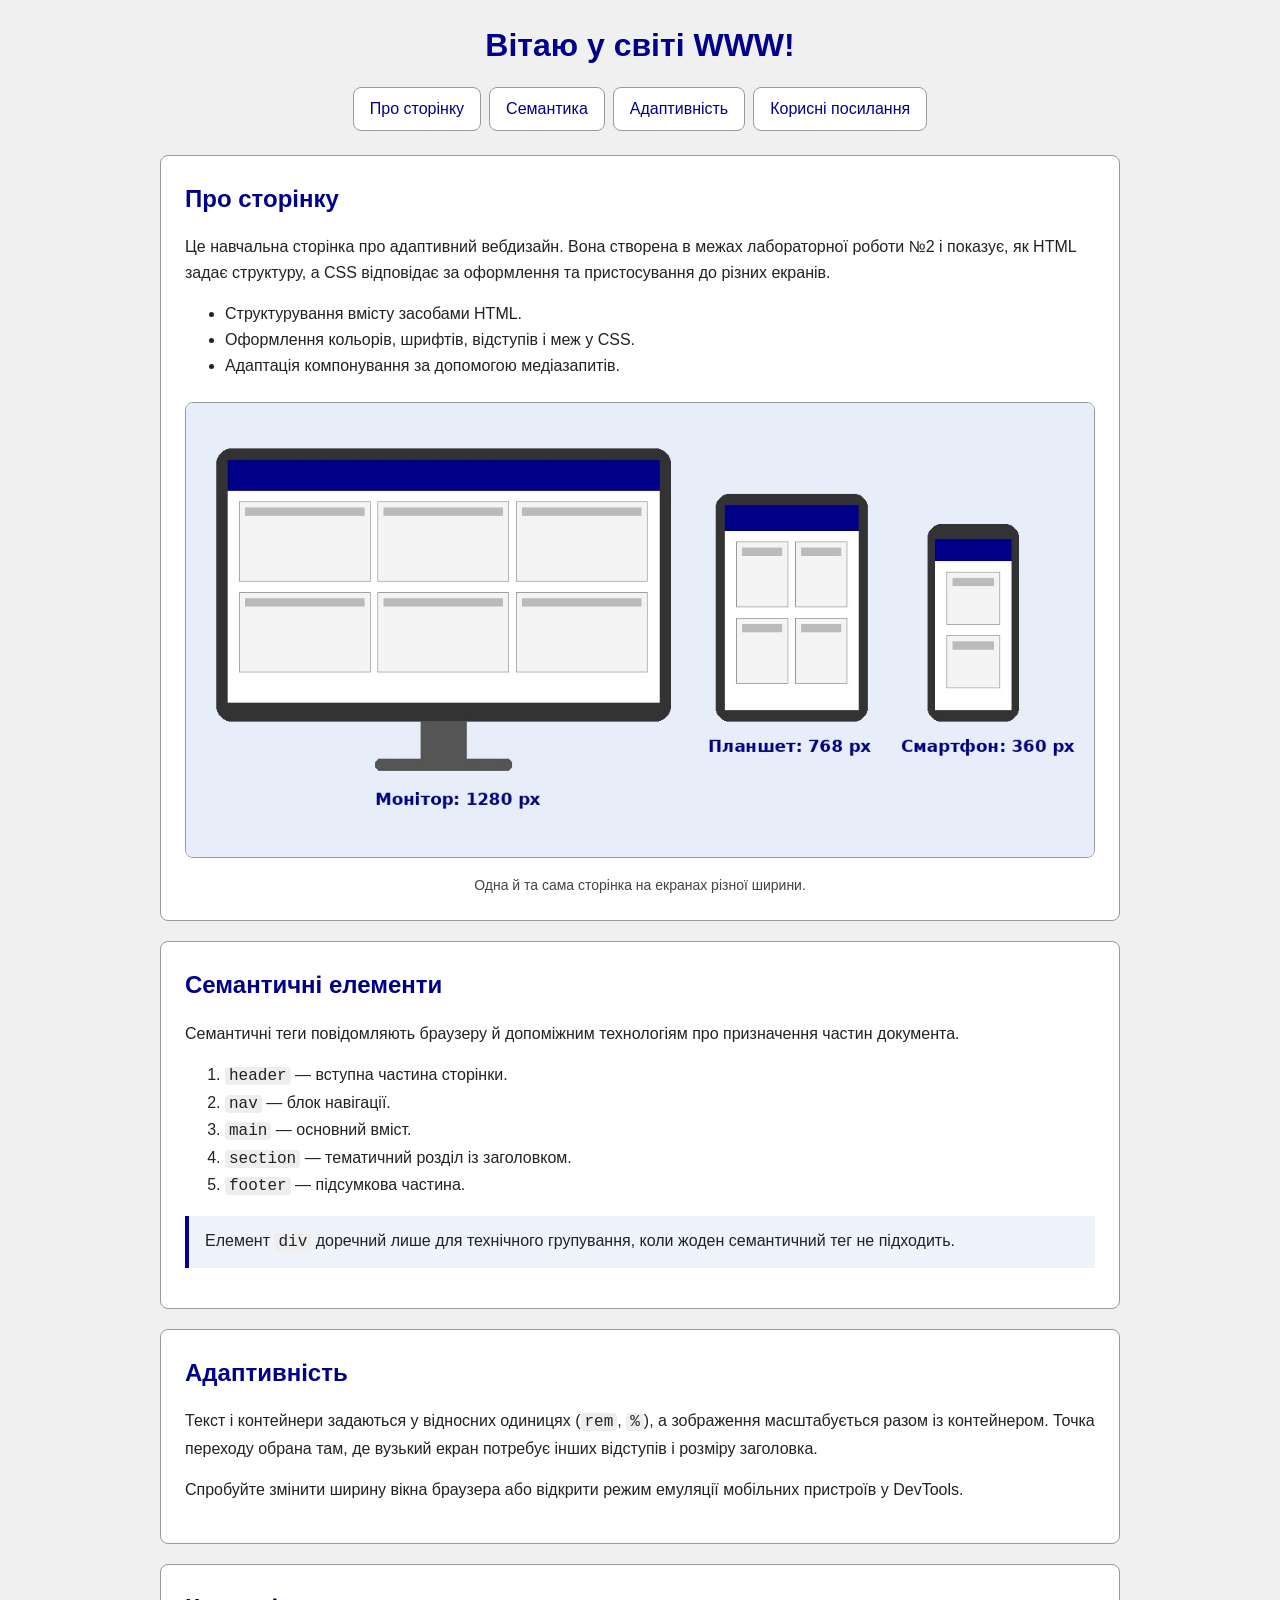
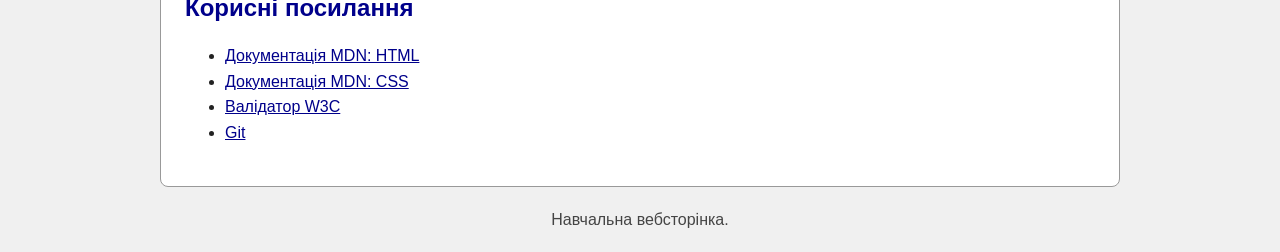
==== index.html @ eead66dc "Lab 2: HTML and CSS" ====
<!DOCTYPE html>
<html lang="uk">
<head>
  <meta charset="UTF-8">
  <meta name="viewport" content="width=device-width, initial-scale=1.0">
  <title>Адаптивний вебдизайн: HTML і CSS</title>
  <link rel="stylesheet" href="style.css">
</head>
<body>
  <header>
    <h1>Вітаю у світі WWW!</h1>
    <nav aria-label="Основна навігація">
      <a href="#intro">Про сторінку</a>
      <a href="#semantics">Семантика</a>
      <a href="#responsive">Адаптивність</a>
      <a href="#links">Корисні посилання</a>
    </nav>
  </header>

  <main>
    <section id="intro" class="card">
      <h2>Про сторінку</h2>
      <p>Це навчальна сторінка про адаптивний вебдизайн. Вона створена
        в межах лабораторної роботи №2 і показує, як HTML задає структуру,
        а CSS відповідає за оформлення та пристосування до різних екранів.</p>
      <ul>
        <li>Структурування вмісту засобами HTML.</li>
        <li>Оформлення кольорів, шрифтів, відступів і меж у CSS.</li>
        <li>Адаптація компонування за допомогою медіазапитів.</li>
      </ul>
      <figure>
        <img src="illustration.jpg" width="1200" height="600"
             alt="Схематичне зображення настільного монітора, планшета та смартфона з однаковою сторінкою різної ширини">
        <figcaption>Одна й та сама сторінка на екранах різної ширини.</figcaption>
      </figure>
    </section>

    <section id="semantics" class="card">
      <h2>Семантичні елементи</h2>
      <p>Семантичні теги повідомляють браузеру й допоміжним технологіям
        про призначення частин документа.</p>
      <ol>
        <li><code>header</code> — вступна частина сторінки.</li>
        <li><code>nav</code> — блок навігації.</li>
        <li><code>main</code> — основний вміст.</li>
        <li><code>section</code> — тематичний розділ із заголовком.</li>
        <li><code>footer</code> — підсумкова частина.</li>
      </ol>
      <p class="note">Елемент <code>div</code> доречний лише для технічного
        групування, коли жоден семантичний тег не підходить.</p>
    </section>

    <section id="responsive" class="card">
      <h2>Адаптивність</h2>
      <p>Текст і контейнери задаються у відносних одиницях (<code>rem</code>,
        <code>%</code>), а зображення масштабується разом із контейнером.
        Точка переходу обрана там, де вузький екран потребує інших
        відступів і розміру заголовка.</p>
      <p>Спробуйте змінити ширину вікна браузера або відкрити режим
        емуляції мобільних пристроїв у DevTools.</p>
    </section>

    <section id="links" class="card">
      <h2>Корисні посилання</h2>
      <ul>
        <li><a href="https://developer.mozilla.org/en-US/docs/Web/HTML">Документація MDN: HTML</a></li>
        <li><a href="https://developer.mozilla.org/en-US/docs/Web/CSS">Документація MDN: CSS</a></li>
        <li><a href="https://validator.w3.org/">Валідатор W3C</a></li>
        <li><a href="https://git-scm.com/">Git</a></li>
      </ul>
    </section>
  </main>

  <footer>
    <p>Навчальна вебсторінка.</p>
  </footer>
</body>
</html>
---- style.css ----
/* Загальні правила */
*,
*::before,
*::after {
  box-sizing: border-box;
}

body {
  font-family: Arial, Helvetica, sans-serif;
  font-size: 1rem;
  line-height: 1.6;
  background: #f0f0f0;
  color: #222;
  margin: 1.25rem;
}

/* Шапка і навігація */
header {
  width: 100%;
  max-width: 60rem;
  margin-inline: auto;
}

h1 {
  color: darkblue;
  text-align: center;
  font-size: 2rem;
  margin-block: 0 1rem;
}

h2 {
  color: darkblue;
  font-size: 1.5rem;
  margin-block: 0 0.75rem;
}

nav {
  display: flex;
  flex-wrap: wrap;
  justify-content: center;
  gap: 0.5rem;
  margin-block-end: 1.5rem;
}

nav a {
  display: inline-block;
  padding: 0.5rem 1rem;
  background: #fff;
  border: 1px solid #999;
  border-radius: 0.5rem;
  text-decoration: none;
  color: darkblue;
}

/* Посилання */
a {
  color: darkblue;
}

a:hover {
  text-decoration: underline;
  color: darkred;
}

a:focus-visible {
  outline: 2px solid darkblue;
  outline-offset: 3px;
}

/* Основний вміст */
main {
  width: 100%;
  max-width: 60rem;
  margin-inline: auto;
}

.card {
  padding: 1.5rem;
  margin-block-end: 1.25rem;
  background: #fff;
  border: 1px solid #999;
  border-radius: 0.5rem;
}

.note {
  padding: 0.75rem 1rem;
  background: #eef3fb;
  border-left: 0.25rem solid darkblue;
}

code {
  font-family: Consolas, "Courier New", monospace;
  background: #eee;
  padding: 0 0.25em;
  border-radius: 0.25rem;
}

figure {
  margin: 1.5rem 0 0;
}

img {
  max-width: 100%;
  height: auto;
  border: 1px solid #999;
  border-radius: 0.5rem;
}

figcaption {
  margin-block-start: 0.5rem;
  font-size: 0.875rem;
  color: #444;
  text-align: center;
}

footer {
  width: 100%;
  max-width: 60rem;
  margin-inline: auto;
  text-align: center;
  color: #444;
}

/* Вузькі екрани */
@media (max-width: 48rem) {
  body {
    margin: 0.75rem;
  }

  h1 {
    font-size: 1.5rem;
  }

  h2 {
    font-size: 1.25rem;
  }

  .card {
    padding: 1rem;
  }

  nav {
    flex-direction: column;
  }

  nav a {
    text-align: center;
  }
}

/* Друк */
@media print {
  body {
    background: white;
    color: black;
    margin: 0;
  }

  nav {
    display: none;
  }

  a {
    color: black;
  }

  .card {
    border-color: #000;
    break-inside: avoid;
  }
}
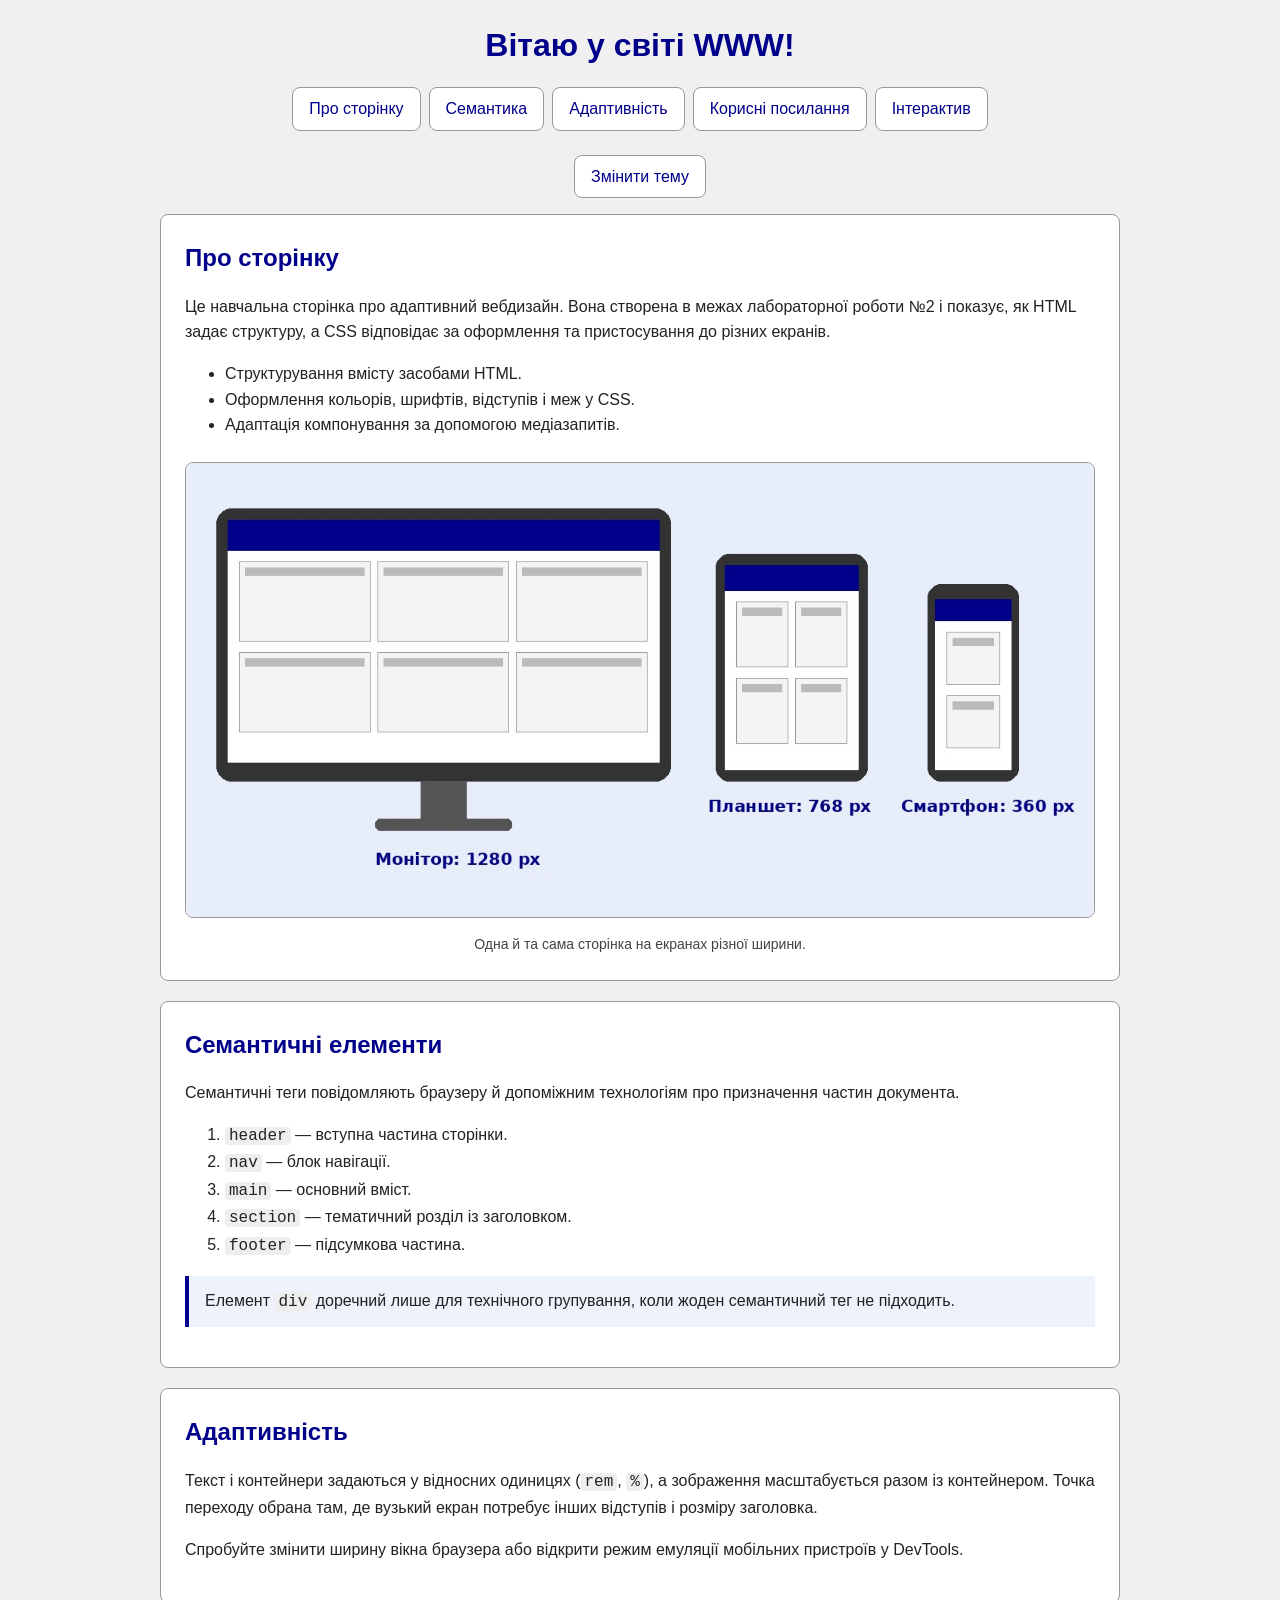
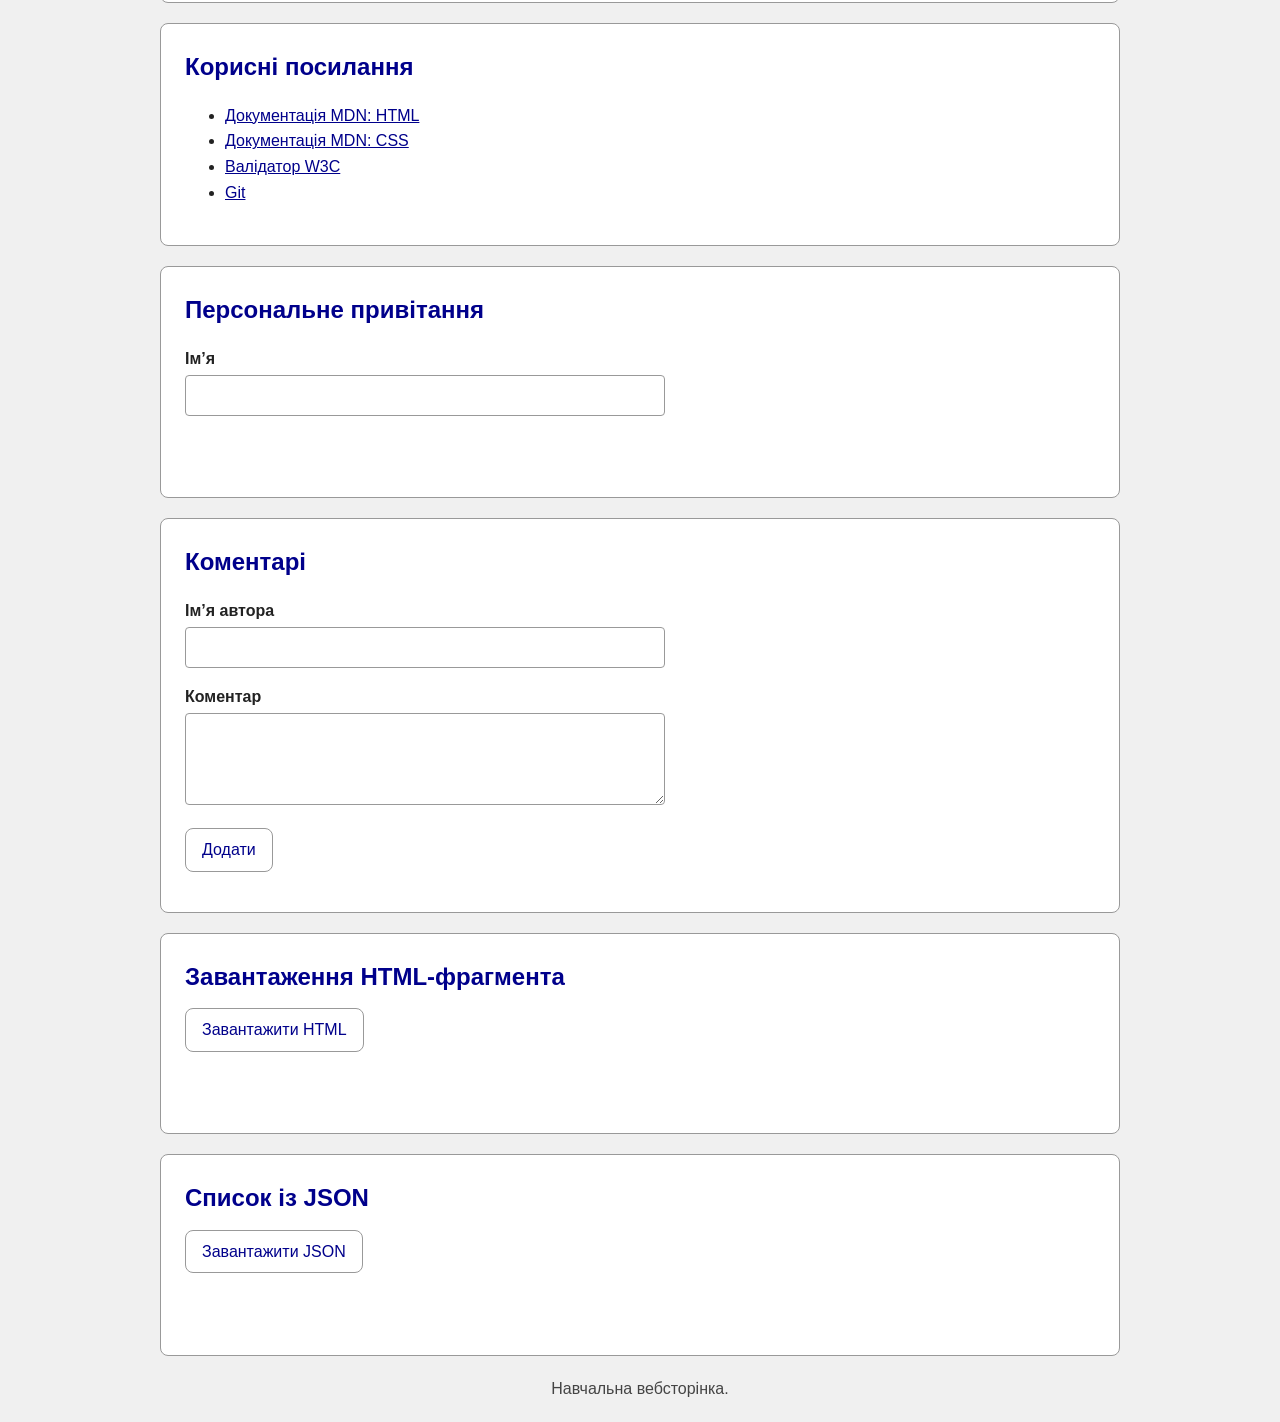
==== commit ff5a181d: "Лабораторна робота 3: JavaScript, події, DOM, fetch" ====
--- a/index.html
+++ b/index.html
@@ -6,7 +6,7 @@
   <title>Адаптивний вебдизайн: HTML і CSS</title>
   <link rel="stylesheet" href="style.css">
 </head>
-<body>
+<body class="light-theme">
   <header>
     <h1>Вітаю у світі WWW!</h1>
     <nav aria-label="Основна навігація">
@@ -14,7 +14,11 @@
       <a href="#semantics">Семантика</a>
       <a href="#responsive">Адаптивність</a>
       <a href="#links">Корисні посилання</a>
+      <a href="#interactive">Інтерактив</a>
     </nav>
+    <p class="toolbar">
+      <button id="theme-toggle" type="button" aria-pressed="false">Змінити тему</button>
+    </p>
   </header>
 
   <main>
@@ -69,10 +73,50 @@
         <li><a href="https://git-scm.com/">Git</a></li>
       </ul>
     </section>
+
+    <section id="interactive" class="card">
+      <h2>Персональне привітання</h2>
+      <p>
+        <label for="visitor-name">Ім’я</label>
+        <input id="visitor-name" type="text">
+      </p>
+      <p id="greeting" aria-live="polite"></p>
+    </section>
+
+    <section id="comments-section" class="card">
+      <h2>Коментарі</h2>
+      <form id="comment-form">
+        <p>
+          <label for="comment-author">Ім’я автора</label>
+          <input id="comment-author" name="author" required>
+        </p>
+        <p>
+          <label for="comment-text">Коментар</label>
+          <textarea id="comment-text" name="comment" rows="3" required></textarea>
+        </p>
+        <button type="submit">Додати</button>
+      </form>
+      <ul id="comments"></ul>
+    </section>
+
+    <section id="html-section" class="card">
+      <h2>Завантаження HTML-фрагмента</h2>
+      <button id="load-html" type="button">Завантажити HTML</button>
+      <p id="html-status" role="status"></p>
+      <div id="html-content"></div>
+    </section>
+
+    <section id="json-section" class="card">
+      <h2>Список із JSON</h2>
+      <button id="load-json" type="button">Завантажити JSON</button>
+      <p id="json-status" role="status"></p>
+      <ul id="json-content"></ul>
+    </section>
   </main>
 
   <footer>
     <p>Навчальна вебсторінка.</p>
   </footer>
+  <script src="script.js"></script>
 </body>
 </html>
--- a/style.css
+++ b/style.css
@@ -169,3 +169,69 @@
     break-inside: avoid;
   }
 }
+
+/* ===== Лабораторна робота №3 ===== */
+.toolbar { text-align: center; margin-block: 0 1rem; }
+
+button {
+  font: inherit;
+  padding: 0.5rem 1rem;
+  border: 1px solid #999;
+  border-radius: 0.5rem;
+  background: #fff;
+  color: darkblue;
+  cursor: pointer;
+}
+button:hover:not(:disabled) { background: #eef3fb; }
+button:disabled { opacity: 0.6; cursor: wait; }
+button:focus-visible,
+input:focus-visible,
+textarea:focus-visible { outline: 2px solid darkblue; outline-offset: 2px; }
+
+label { display: block; font-weight: bold; margin-block-end: 0.25rem; }
+input, textarea {
+  font: inherit;
+  width: 100%;
+  max-width: 30rem;
+  padding: 0.4rem 0.6rem;
+  border: 1px solid #999;
+  border-radius: 0.25rem;
+}
+#greeting { font-weight: bold; min-height: 1.6em; }
+[role="status"] { min-height: 1.6em; }
+#comments, #json-content { padding-inline-start: 1.25rem; }
+#comments li { margin-block-end: 0.75rem; }
+#comments p { margin: 0.25rem 0 0; }
+
+/* Теми */
+.light-theme { background-color: #f0f0f0; color: #222; }
+.dark-theme  { background-color: #1a1a1a; color: #f0f0f0; }
+
+.dark-theme h1,
+.dark-theme h2 { color: #8ec5ff; }
+.dark-theme a,
+.dark-theme nav a { color: #8ec5ff; }
+.dark-theme a:hover { color: #ffb3b3; }
+.dark-theme a:focus-visible,
+.dark-theme button:focus-visible,
+.dark-theme input:focus-visible,
+.dark-theme textarea:focus-visible { outline-color: #8ec5ff; }
+.dark-theme nav a { background: #2a2a2a; border-color: #666; }
+.dark-theme .card { background: #262626; border-color: #666; }
+.dark-theme .note { background: #1f2a3a; border-left-color: #8ec5ff; }
+.dark-theme code { background: #3a3a3a; color: #f0f0f0; }
+.dark-theme figcaption,
+.dark-theme footer { color: #ccc; }
+.dark-theme img { border-color: #666; }
+.dark-theme button { background: #2a2a2a; color: #8ec5ff; border-color: #666; }
+.dark-theme button:hover:not(:disabled) { background: #36404f; }
+.dark-theme input,
+.dark-theme textarea { background: #1a1a1a; color: #f0f0f0; border-color: #666; }
+
+@media print {
+  body.light-theme,
+  body.dark-theme { background: white; color: black; }
+  .dark-theme .card { background: white; }
+  .dark-theme h1, .dark-theme h2, .dark-theme a { color: black; }
+  .toolbar { display: none; }
+}
